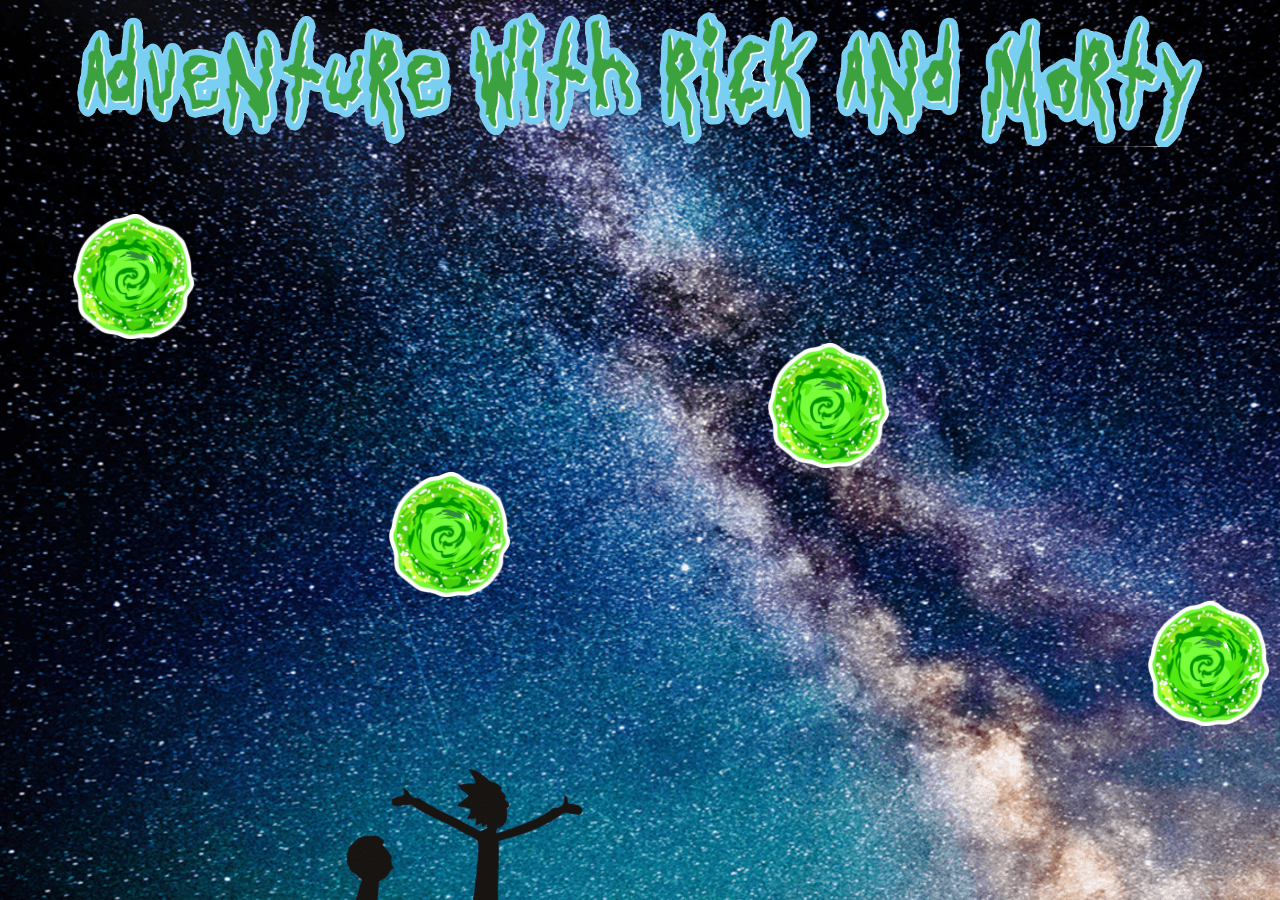
==== Final Project/index.html @ 54b5f3f9 "addition of final project" ====
<!DOCTYPE html>
<html lang="en">
  <link rel="stylesheet" href="style.css" />

  <body>
    <div class="A">
      <img class="homeTitle" src="images/rick_morty_title.png">
    </div>
    <section class="controlPortals">
      <div id="W1">
        <img class="portalOne" src="images/portal.png" />
      </div>
      <div id="W2">
        <img class="portalTwo" src="images/portal.png" />
      </div>
      <div id="W3">
        <img class="portalThree" src="images/portal.png" />
      </div>
      <div id="W4">
        <img class="portalFour" src="images/portal.png" />
      </div>
    </section>

    <section class="allTheWorlds">
      <div id="worldOne"></div>
      <div id="worldTwo"></div>
      <div id="worldThree"></div>
      <div id="worldFour"></div>
    </section>

    <section class="bottom bottomHidden B">
      <div class="C">
        <img class="spaceshipHidden ship" src="images/spaceship.png" />
      </div>
    </section>
  </body>

  <script src="script.js"></script>
</html>
---- Final Project/style.css ----
html {
    height: 90%;
}

body {
    background-image: url("images/universe_background.png");
    height: 100%;
}

.homeTitle {
    width: 90%;
    margin-left: 5%;
}

.universeHome {
}

.portalOne {
    height: 125px;
    width: 125px;
    margin-left: 5%;
    margin-right: 5%;
    margin-top: 5%;
    animation-name: spin;
    animation-duration: 4000ms;
    animation-iteration-count: infinite;
    animation-timing-function: linear;
}

@keyframes spin {
    from {transform:rotate(0deg);}
    to {transform:rotate(360deg);}
}

.portalTwo {
    height: 125px;
    width: 125px;
    margin-left: 60%;
    animation-name: spin;
    animation-duration: 4000ms;
    animation-iteration-count: infinite;
    animation-timing-function: linear;
}
@keyframes spin {
    from {transform:rotate(0deg);}
    to {transform:rotate(360deg);}
}

.portalThree {
    height: 125px;
    width: 125px;
    margin-left: 30%;
    animation-name: spin;
    animation-duration: 4000ms;
    animation-iteration-count: infinite;
    animation-timing-function: linear;
}
@keyframes spin {
    from {transform:rotate(0deg);}
    to {transform:rotate(360deg);}
}

.portalFour {
    height: 125px;
    width: 125px;
    margin-left: 90%;
    animation-name: spin;
    animation-duration: 4000ms;
    animation-iteration-count: infinite;
    animation-timing-function: linear;
}
@keyframes spin {
    from {transform:rotate(0deg);}
    to {transform:rotate(360deg);}
}

.bottom {
    bottom: 0;
    height: 90%;
}

.C {
    display: flex;
    flex-direction: column;
    justify-content: flex-end;
    bottom: 0;
    height: 90%
}

.spaceship {
    height: 125px;
    width: 125px;
    bottom: 0;
}

.spaceshipHidden {
    display: none;
}

.bottomHidden {
    display: none;
}
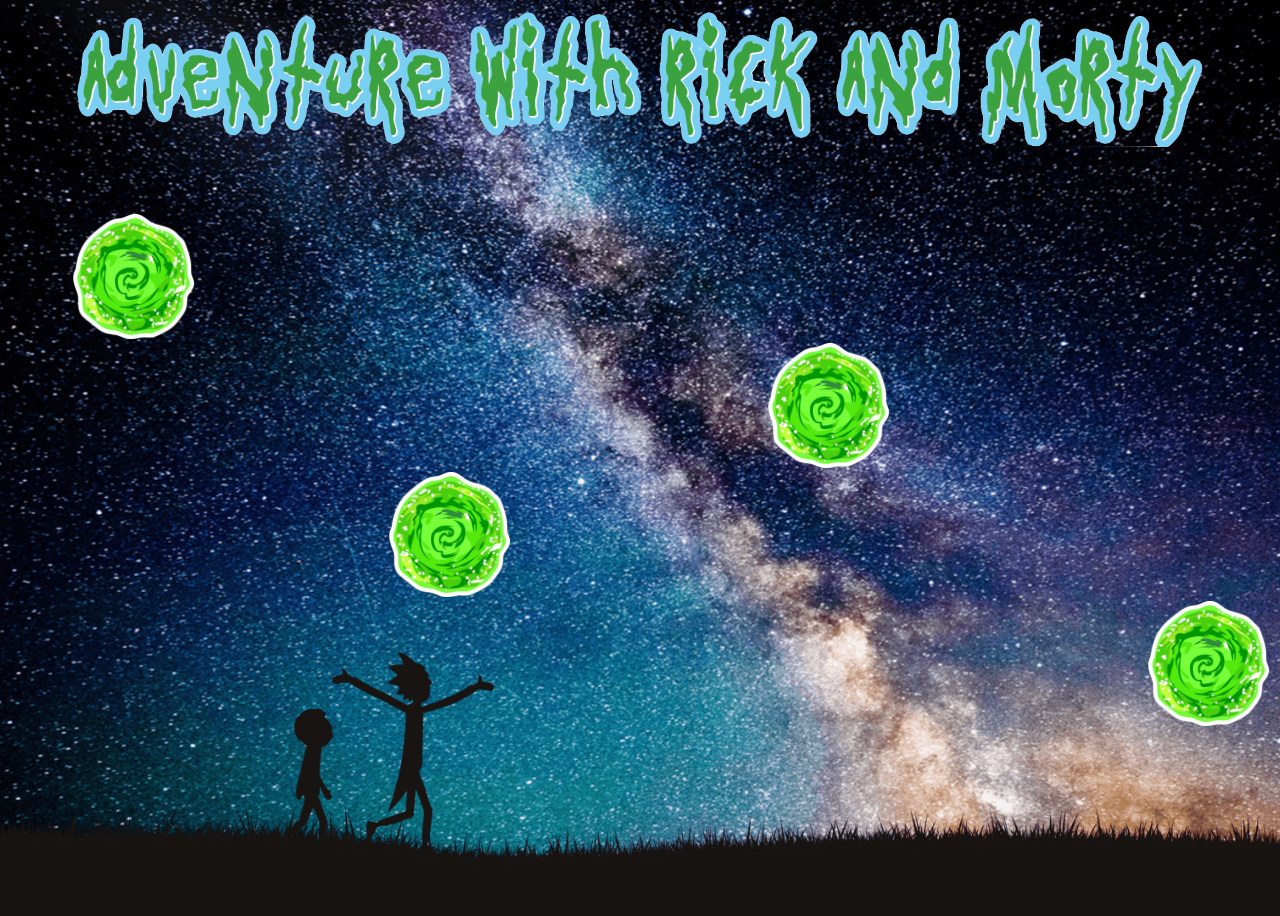
==== commit 77dcdc17: "final updates for final project" ====
--- a/Final Project/index.html
+++ b/Final Project/index.html
@@ -21,13 +21,6 @@
       </div>
     </section>
 
-    <section class="allTheWorlds">
-      <div id="worldOne"></div>
-      <div id="worldTwo"></div>
-      <div id="worldThree"></div>
-      <div id="worldFour"></div>
-    </section>
-
     <section class="bottom bottomHidden B">
       <div class="C">
         <img class="spaceshipHidden ship" src="images/spaceship.png" />
--- a/Final Project/style.css
+++ b/Final Project/style.css
@@ -1,18 +1,17 @@
-html {
-    height: 90%;
-}
 
 body {
     background-image: url("images/universe_background.png");
-    height: 100%;
+    min-height: 100vh;
+    background-size: cover;
+    background-color: greenyellow;
+    position: relative;
+    display: block;
+    overflow: auto;
 }
 
 .homeTitle {
     width: 90%;
     margin-left: 5%;
-}
-
-.universeHome {
 }
 
 .portalOne {
@@ -77,6 +76,7 @@
 .bottom {
     bottom: 0;
     height: 90%;
+    position: absolute;
 }
 
 .C {
@@ -88,8 +88,8 @@
 }
 
 .spaceship {
-    height: 125px;
-    width: 125px;
+    height: 250px;
+    width: 250px;
     bottom: 0;
 }
 
